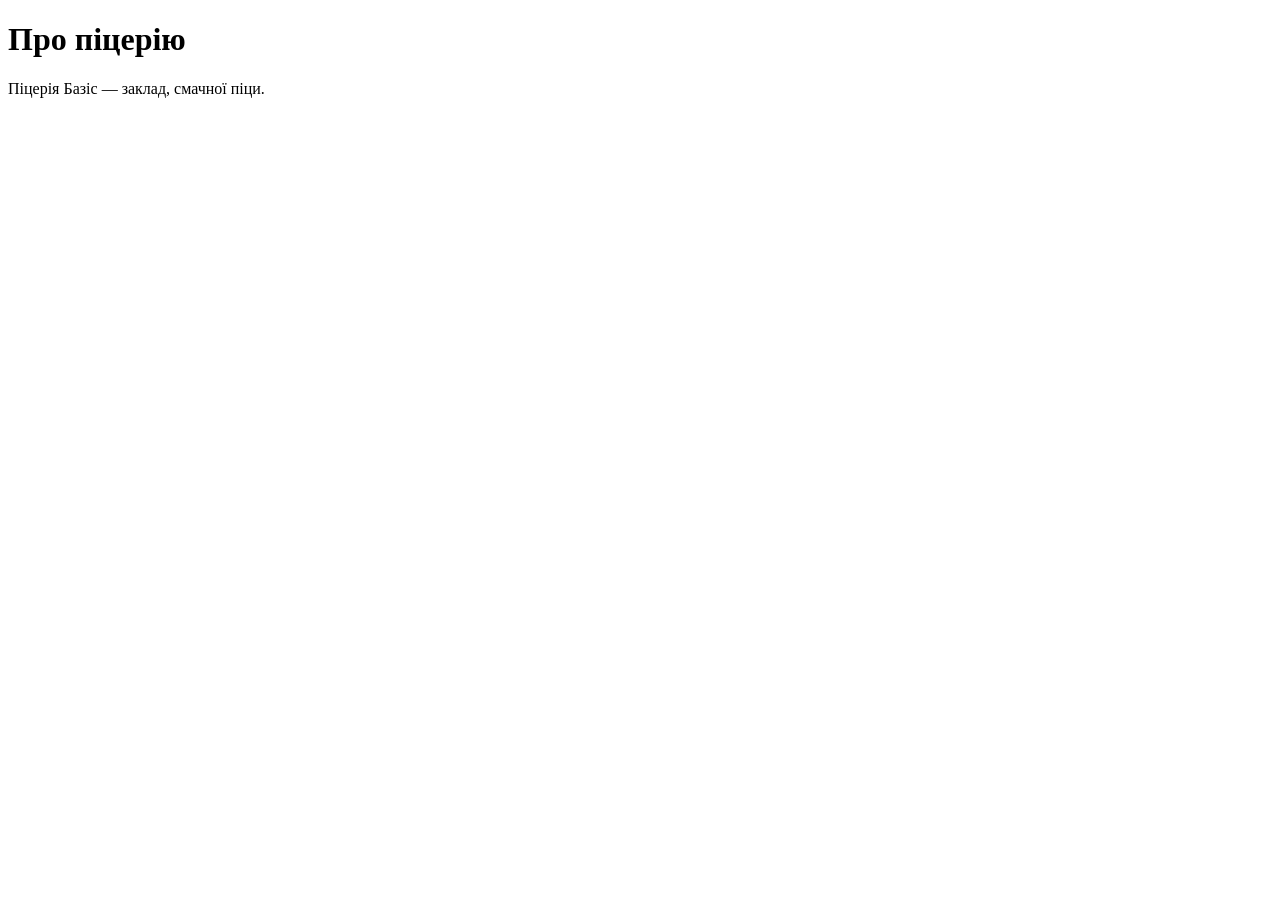
==== about.html @ cc4838ab "Створено сайт піцерії Базіс" ====
<!DOCTYPE html>
<html lang="uk">
<head>
    <meta charset="UTF-8">
    <title>Про піцерію</title>
</head>
<body>

    <h1>Про піцерію</h1>

    <p>Піцерія Базіс — заклад, смачної піци.</p>

</body>
</html>
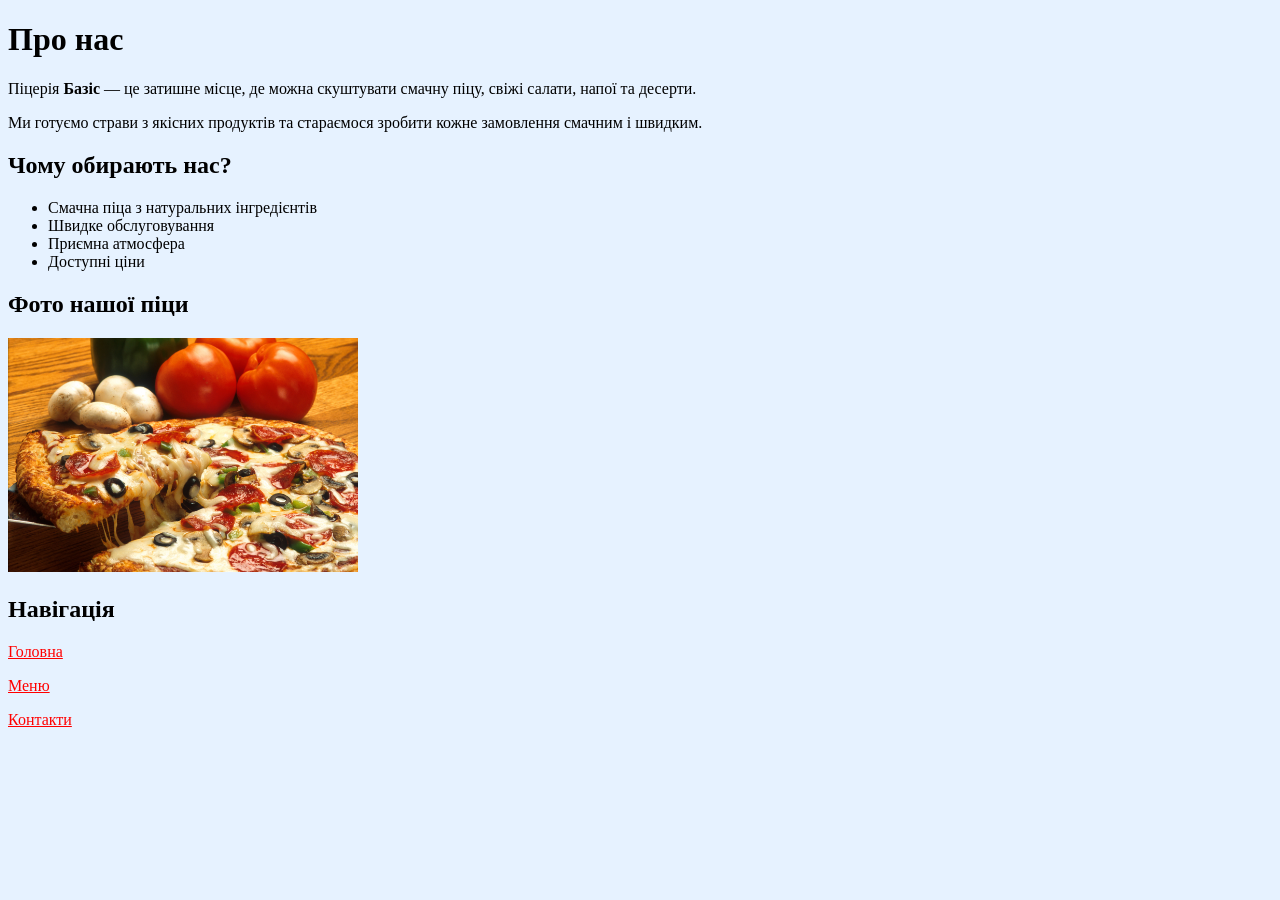
==== commit 808ab1ad: "Додано оформлення HTML-сторінок" ====
--- a/about.html
+++ b/about.html
@@ -2,13 +2,41 @@
 <html lang="uk">
 <head>
     <meta charset="UTF-8">
-    <title>Про піцерію</title>
+    <title>Про нас</title>
 </head>
-<body>
 
-    <h1>Про піцерію</h1>
+<body bgcolor="#e6f2ff" link="red" vlink="green" alink="blue">
 
-    <p>Піцерія Базіс — заклад, смачної піци.</p>
+    <h1>Про нас</h1>
+
+    <p>
+        Піцерія <b>Базіс</b> — це затишне місце, де можна скуштувати смачну піцу,
+        свіжі салати, напої та десерти.
+    </p>
+
+    <p>
+        Ми готуємо страви з якісних продуктів та стараємося зробити кожне
+        замовлення смачним і швидким.
+    </p>
+
+    <h2>Чому обирають нас?</h2>
+
+    <ul>
+        <li>Смачна піца з натуральних інгредієнтів</li>
+        <li>Швидке обслуговування</li>
+        <li>Приємна атмосфера</li>
+        <li>Доступні ціни</li>
+    </ul>
+
+    <h2>Фото нашої піци</h2>
+
+    <img src="images/pizza1.jpg" width="350" alt="Піца">
+
+    <h2>Навігація</h2>
+
+    <p><a href="index.html">Головна</a></p>
+    <p><a href="menu.html">Меню</a></p>
+    <p><a href="contacts.html">Контакти</a></p>
 
 </body>
-</html>
+</html>
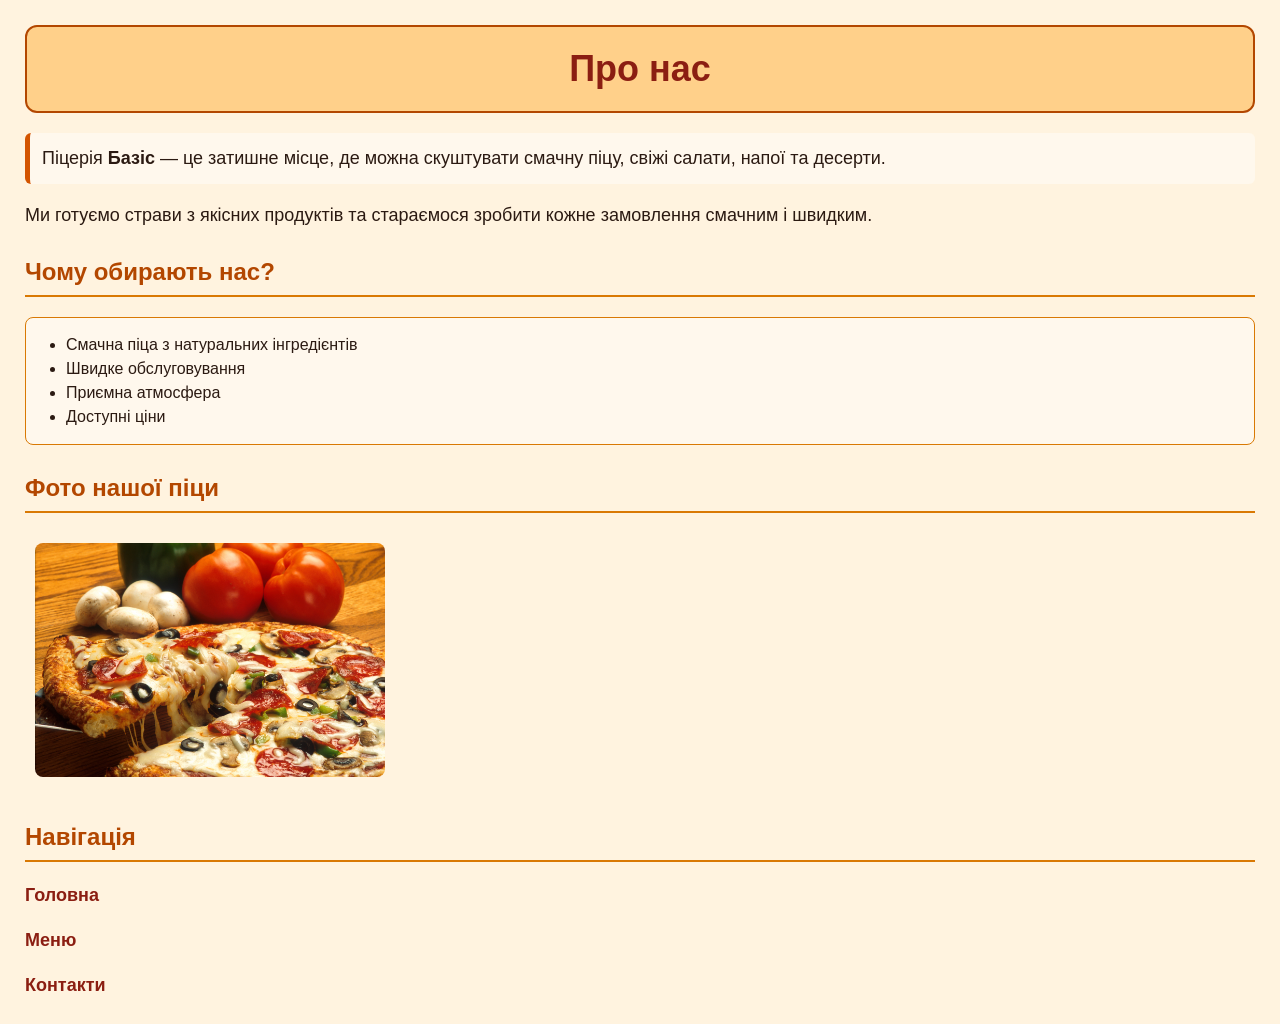
==== commit d086eba7: "Додано CSS стилі" ====
--- a/about.html
+++ b/about.html
@@ -3,13 +3,15 @@
 <head>
     <meta charset="UTF-8">
     <title>Про нас</title>
+
+    <link rel="stylesheet" href="style.css">
 </head>
 
-<body bgcolor="#e6f2ff" link="red" vlink="green" alink="blue">
+<body>
 
-    <h1>Про нас</h1>
+    <h1 class="main-title">Про нас</h1>
 
-    <p>
+    <p class="info-text">
         Піцерія <b>Базіс</b> — це затишне місце, де можна скуштувати смачну піцу,
         свіжі салати, напої та десерти.
     </p>
@@ -39,4 +41,4 @@
     <p><a href="contacts.html">Контакти</a></p>
 
 </body>
-</html>+</html>
--- a/style.css
+++ b/style.css
@@ -0,0 +1,125 @@
+/* Лаб 3 */
+
+body {
+    background-color: #fff3df;
+    font-family: Arial, sans-serif;
+    color: #2b1a12;
+    margin: 25px;
+    line-height: 1.5;
+}
+
+h1 {
+    color: #8b1e12;
+    font-size: 36px;
+    text-align: center;
+    margin-bottom: 20px;
+}
+
+h2 {
+    color: #b34700;
+    font-size: 24px;
+    margin-top: 25px;
+    border-bottom: 2px solid #d97904;
+    padding-bottom: 5px;
+}
+
+p {
+    font-size: 18px;
+}
+
+a {
+    color: #8b1e12;
+    font-weight: bold;
+    text-decoration: none;
+}
+
+a:hover {
+    color: #d35400;
+    text-decoration: underline;
+}
+
+.main-title {
+    background-color: #ffd08a;
+    border: 2px solid #b34700;
+    border-radius: 12px;
+    padding: 15px;
+}
+
+.info-text {
+    background-color: #fff8ed;
+    border-left: 5px solid #d35400;
+    padding: 12px;
+    border-radius: 6px;
+}
+
+.important-text {
+    color: #8b1e12 !important;
+    font-weight: bold;
+}
+
+#top {
+    text-transform: uppercase;
+}
+
+nav {
+    background-color: #ffe0b2;
+    border: 2px solid #d35400;
+    border-radius: 10px;
+    padding: 12px;
+    width: 260px;
+}
+
+ul, ol, dl {
+    background-color: #fff8ed;
+    border: 1px solid #d97904;
+    border-radius: 8px;
+    padding: 15px 15px 15px 40px;
+}
+
+table {
+    border-collapse: collapse;
+    background-color: #fff8ed;
+    margin-top: 15px;
+    margin-bottom: 25px;
+    font-size: 18px;
+}
+
+th {
+    background-color: #ffbd73;
+    color: #2b1a12;
+    padding: 10px;
+    text-transform: uppercase;
+}
+
+td {
+    border: 1px solid #b34700;
+    padding: 10px;
+    text-align: center;
+}
+
+img {
+    border-radius: 8px;
+    margin: 10px;
+}
+
+iframe {
+    border: 3px solid #b34700;
+    border-radius: 8px;
+    background-color: white;
+    width: 600px;
+    height: 350px;
+}
+
+.col-red {
+    background-color: #ffe0e0;
+}
+
+.col-green {
+    background-color: #e0ffe0;
+}
+
+.col-blue {
+    background-color: #e0e8ff;
+}
+
+
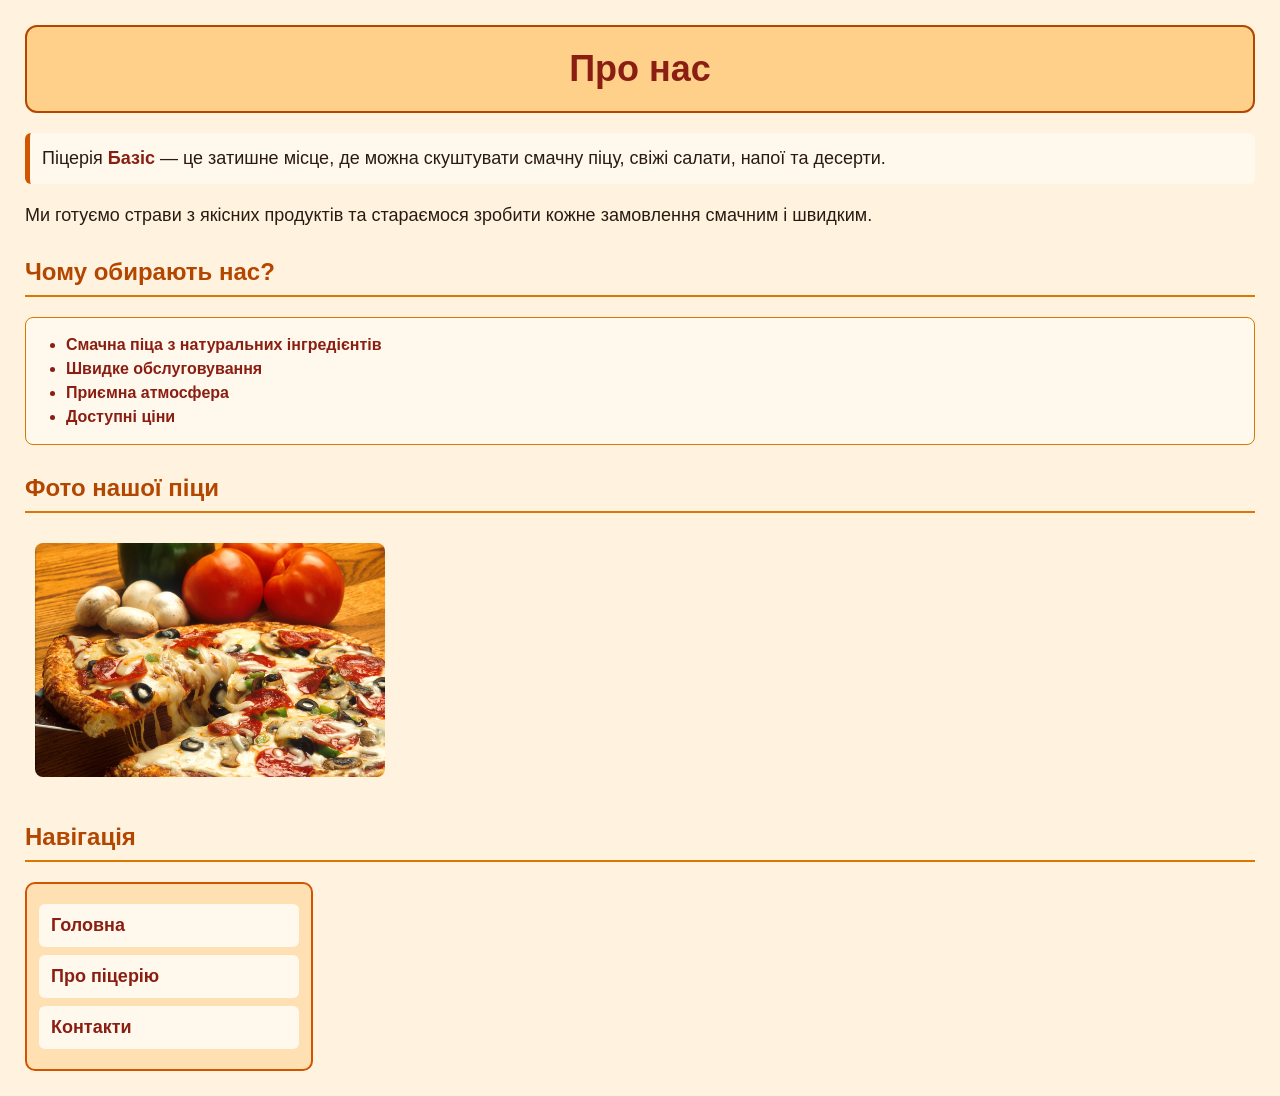
==== commit 179236f5: "Лабораторна робота 4: додано CSS селектори" ====
--- a/about.html
+++ b/about.html
@@ -34,11 +34,12 @@
 
     <img src="images/pizza1.jpg" width="350" alt="Піца">
 
-    <h2>Навігація</h2>
+  <h2>Навігація</h2>
 
+<nav>
     <p><a href="index.html">Головна</a></p>
-    <p><a href="menu.html">Меню</a></p>
+    <p><a href="about.html">Про піцерію</a></p>
     <p><a href="contacts.html">Контакти</a></p>
-
+</nav>
 </body>
 </html>
--- a/style.css
+++ b/style.css
@@ -122,4 +122,76 @@
     background-color: #e0e8ff;
 }
 
+/* Лаб 4 */
 
+nav p {
+    margin: 8px 0;
+}
+
+nav a {
+    display: block;
+    background-color: #fff8ed;
+    color: #8b1e12;
+    padding: 8px 12px;
+    border-radius: 6px;
+}
+
+nav a:hover {
+    background-color: #ffd08a;
+    color: #5c1208;
+}
+
+ul > li {
+    color: #8b1e12;
+    font-weight: bold;
+}
+
+ol li {
+    color: #2b1a12;
+}
+
+dl > dt {
+    color: #8b1e12;
+    font-weight: bold;
+    font-size: 18px;
+}
+
+dl > dd {
+    margin-bottom: 10px;
+}
+
+table > caption {
+    color: #8b1e12;
+    font-size: 22px;
+    font-weight: bold;
+    margin-bottom: 10px;
+}
+
+table img {
+    border: 3px solid #b34700;
+    border-radius: 8px;
+    padding: 3px;
+    background-color: white;
+}
+
+p b {
+    color: #8b1e12;
+}
+
+h2 + p {
+    background-color: #fff8ed;
+    border-left: 4px solid #d35400;
+    padding: 10px;
+    border-radius: 6px;
+}
+
+h2 + nav {
+    margin-top: 10px;
+}
+
+h2 + table {
+    border: 3px solid #b34700;
+}
+
+
+
